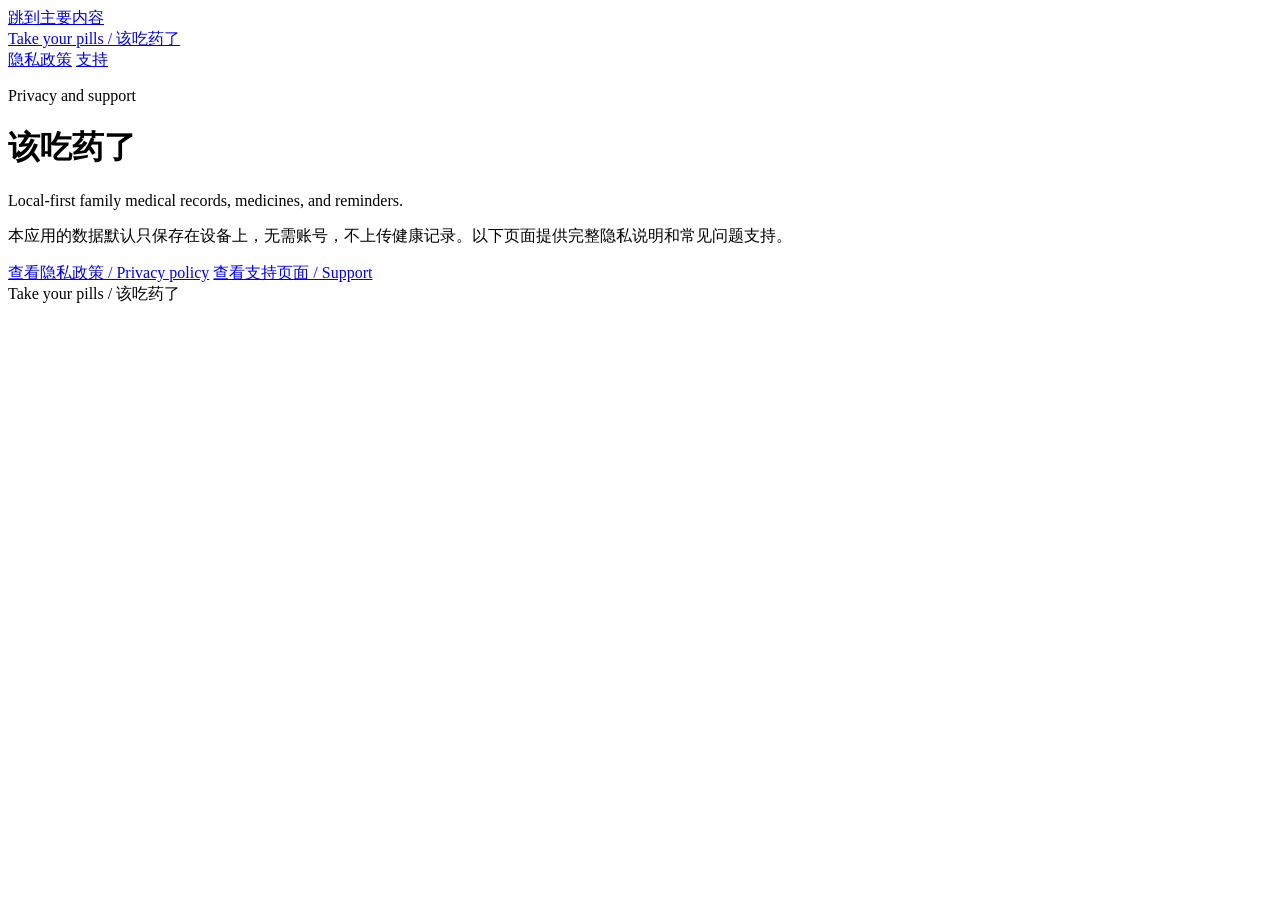
==== index.html @ d151b6ea "Add privacy and support landing page" ====
<!doctype html>
<html lang="zh-CN">
<head>
  <meta charset="utf-8">
  <meta name="viewport" content="width=device-width, initial-scale=1">
  <meta name="description" content="Privacy policy and support for Take your pills / 该吃药了.">
  <title>Take your pills - Privacy and Support</title>
  <link rel="stylesheet" href="site.css">
  <link rel="icon" href="app-icon.png" type="image/png">
</head>
<body>
  <a class="skip-link" href="#content">跳到主要内容</a>
  <header class="site-header">
    <div class="site-header__inner">
      <a class="brand" href="index.html">Take your pills / 该吃药了</a>
      <nav class="site-nav" aria-label="Primary">
        <a href="privacy-policy.html">隐私政策</a>
        <a href="support.html">支持</a>
      </nav>
    </div>
  </header>

  <main id="content">
    <p class="eyebrow">Privacy and support</p>
    <h1>该吃药了</h1>
    <p class="lead">Local-first family medical records, medicines, and reminders.</p>
    <p>本应用的数据默认只保存在设备上，无需账号，不上传健康记录。以下页面提供完整隐私说明和常见问题支持。</p>

    <div class="links">
      <a href="privacy-policy.html">查看隐私政策 / Privacy policy</a>
      <a href="support.html">查看支持页面 / Support</a>
    </div>
  </main>

  <footer class="site-footer">
    <div class="site-footer__inner">Take your pills / 该吃药了</div>
  </footer>
</body>
</html>
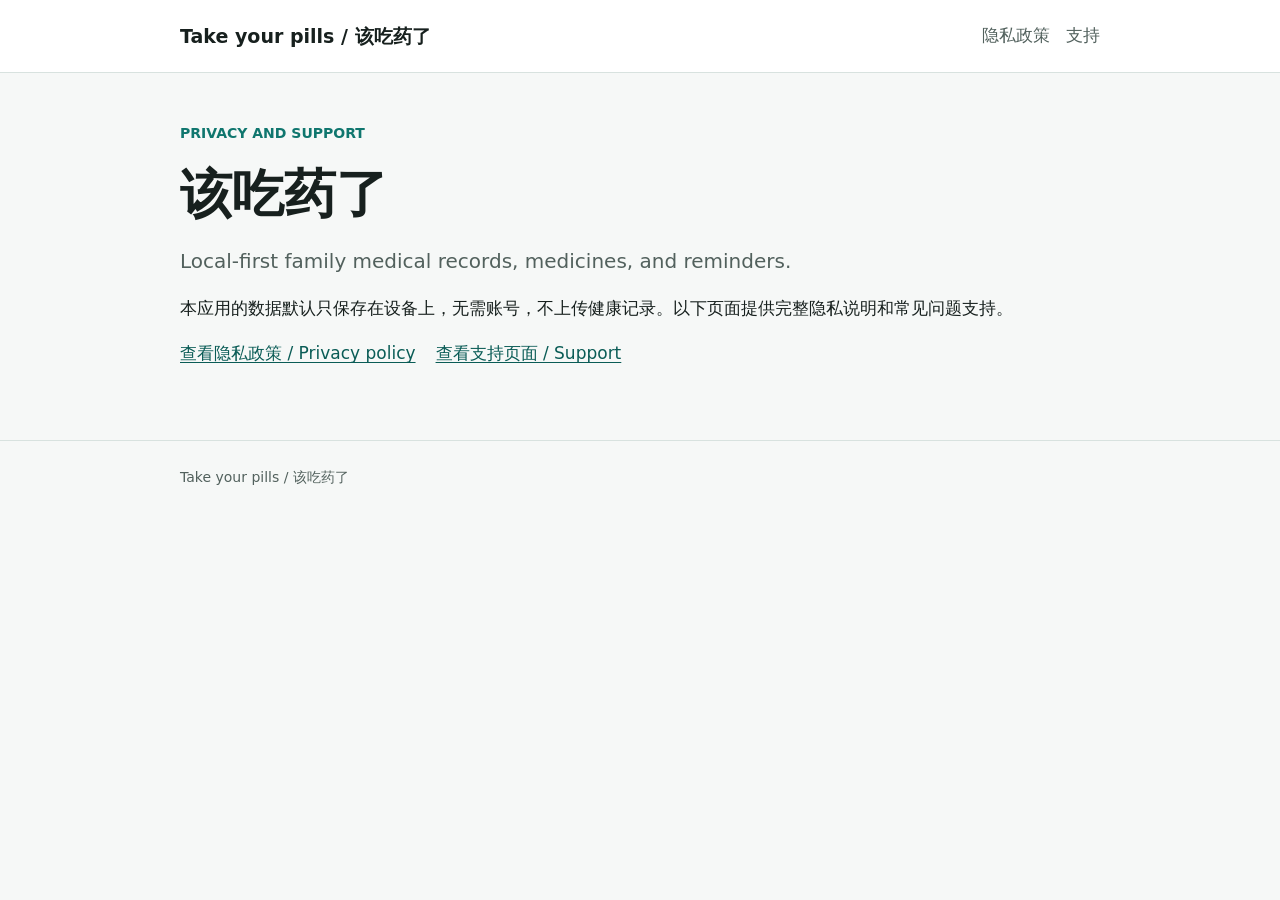
==== commit 125606fd: "Remove missing site icon reference from index" ====
--- a/index.html
+++ b/index.html
@@ -6,7 +6,6 @@
   <meta name="description" content="Privacy policy and support for Take your pills / 该吃药了.">
   <title>Take your pills - Privacy and Support</title>
   <link rel="stylesheet" href="site.css">
-  <link rel="icon" href="app-icon.png" type="image/png">
 </head>
 <body>
   <a class="skip-link" href="#content">跳到主要内容</a>
--- a/site.css
+++ b/site.css
@@ -0,0 +1,223 @@
+:root {
+  color-scheme: light dark;
+  --background: #f6f8f7;
+  --surface: #ffffff;
+  --text: #17201e;
+  --muted: #52615d;
+  --border: #d8e2df;
+  --primary: #0f766e;
+  --primary-strong: #0a5c56;
+  --accent: #9a3412;
+  font-family: "Segoe UI", "Microsoft YaHei UI", system-ui, sans-serif;
+}
+
+@media (prefers-color-scheme: dark) {
+  :root {
+    --background: #101715;
+    --surface: #17211f;
+    --text: #edf5f2;
+    --muted: #b8c8c4;
+    --border: #344742;
+    --primary: #6fd5c9;
+    --primary-strong: #9ae5dc;
+    --accent: #fdba74;
+  }
+}
+
+* {
+  box-sizing: border-box;
+}
+
+html {
+  scroll-behavior: smooth;
+}
+
+body {
+  margin: 0;
+  background: var(--background);
+  color: var(--text);
+  font-size: 17px;
+  line-height: 1.72;
+}
+
+a {
+  color: var(--primary-strong);
+  text-underline-offset: 0.2em;
+}
+
+a:focus-visible {
+  outline: 3px solid var(--accent);
+  outline-offset: 3px;
+}
+
+.skip-link {
+  position: absolute;
+  left: -9999px;
+  top: 0;
+  background: var(--surface);
+  padding: 10px 16px;
+}
+
+.skip-link:focus {
+  left: 16px;
+  z-index: 10;
+}
+
+.site-header {
+  border-bottom: 1px solid var(--border);
+  background: var(--surface);
+}
+
+.site-header__inner,
+main,
+.site-footer__inner {
+  width: min(920px, calc(100% - 32px));
+  margin: 0 auto;
+}
+
+.site-header__inner {
+  min-height: 72px;
+  display: flex;
+  align-items: center;
+  justify-content: space-between;
+  gap: 24px;
+}
+
+.brand {
+  color: var(--text);
+  font-size: 19px;
+  font-weight: 700;
+  text-decoration: none;
+  white-space: nowrap;
+}
+
+.site-nav {
+  display: flex;
+  flex-wrap: wrap;
+  gap: 16px;
+}
+
+.site-nav a {
+  color: var(--muted);
+  text-decoration: none;
+}
+
+.site-nav a:hover {
+  color: var(--primary-strong);
+}
+
+main {
+  padding: 48px 0 72px;
+}
+
+.eyebrow {
+  color: var(--primary);
+  font-size: 14px;
+  font-weight: 700;
+  text-transform: uppercase;
+}
+
+h1,
+h2,
+h3 {
+  line-height: 1.28;
+  text-wrap: balance;
+}
+
+h1 {
+  margin: 8px 0 16px;
+  font-size: clamp(32px, 6vw, 52px);
+}
+
+h2 {
+  margin: 0 0 18px;
+  font-size: 28px;
+}
+
+h3 {
+  margin: 28px 0 8px;
+  font-size: 20px;
+}
+
+p,
+ul {
+  margin: 0 0 16px;
+}
+
+ul {
+  padding-left: 1.3em;
+}
+
+.lead {
+  color: var(--muted);
+  font-size: 20px;
+  max-width: 760px;
+}
+
+.meta {
+  color: var(--muted);
+  font-size: 15px;
+}
+
+.section {
+  margin-top: 40px;
+  padding-top: 8px;
+}
+
+.language-section {
+  margin-top: 48px;
+  padding-top: 32px;
+  border-top: 1px solid var(--border);
+}
+
+.notice,
+.contact-panel {
+  margin: 24px 0;
+  padding: 20px 22px;
+  border: 1px solid var(--border);
+  border-left: 5px solid var(--primary);
+  border-radius: 8px;
+  background: var(--surface);
+}
+
+.contact-panel {
+  display: grid;
+  gap: 6px;
+}
+
+.contact-panel strong {
+  font-size: 19px;
+}
+
+.links {
+  display: flex;
+  flex-wrap: wrap;
+  gap: 12px 20px;
+  margin-top: 12px;
+}
+
+.site-footer {
+  border-top: 1px solid var(--border);
+  color: var(--muted);
+  font-size: 14px;
+}
+
+.site-footer__inner {
+  padding: 24px 0 36px;
+}
+
+@media (max-width: 620px) {
+  body {
+    font-size: 16px;
+  }
+
+  .site-header__inner {
+    align-items: flex-start;
+    flex-direction: column;
+    padding: 16px 0;
+  }
+
+  main {
+    padding-top: 32px;
+  }
+}
